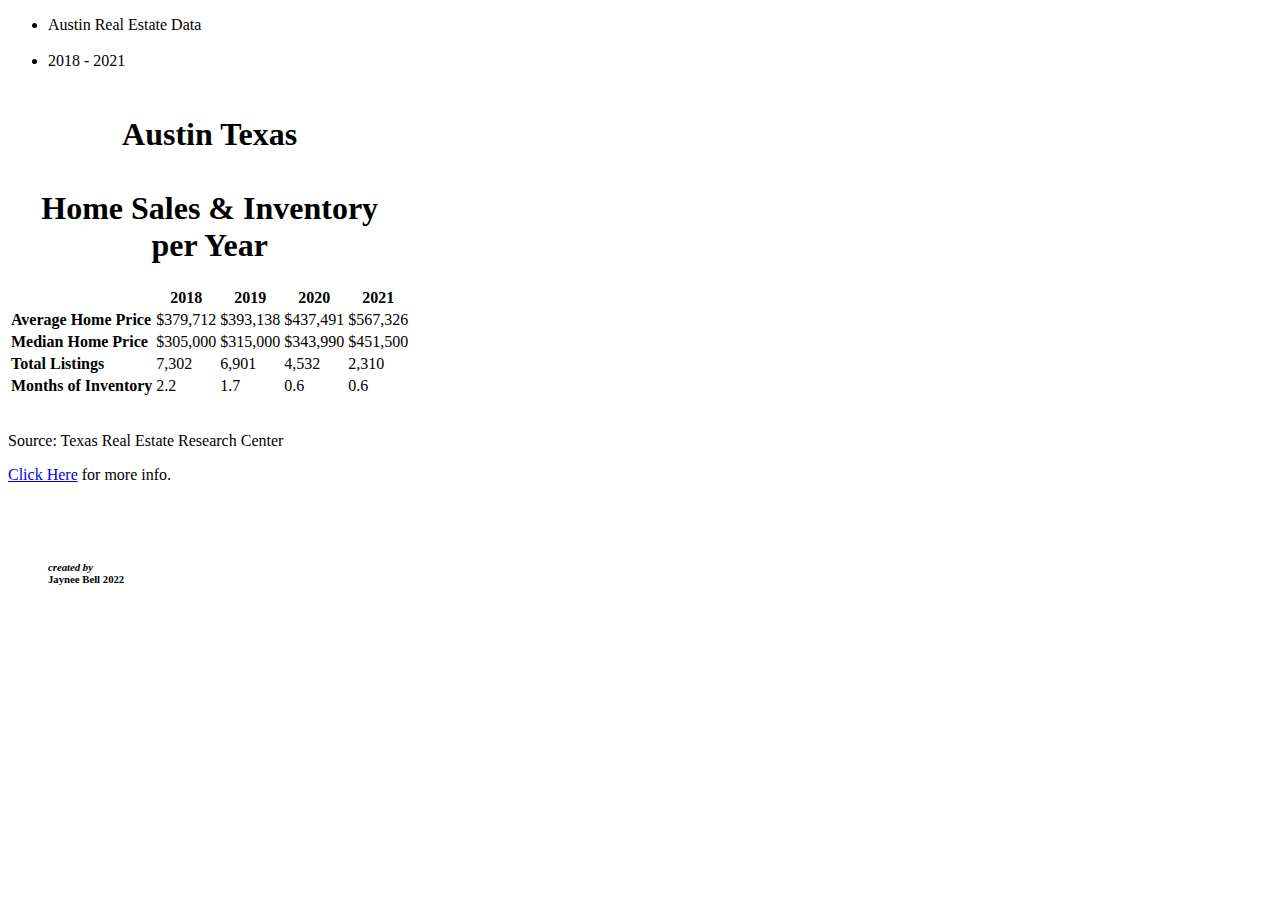
==== listproject.html @ 63534575 "HTML and CSS" ====
<!DOCTYPE html>
<html>
<head>
  <title>Austin Housing Market Data</title>
  <link href="https://fonts.googleapis.com/css?family=Lato: 100,300,400,700|Luckiest+Guy|Oxygen:300,400" rel="stylesheet">
  <link href="list project.css" type="text/css" rel="stylesheet">
</head>
<body>

  <ul class="navigation">
    <li>Austin Real Estate Data</li><br>
    <li>2018 - 2021</li>

  </ul>
  <h1></h1>


  <div class="container">
  <table>
    <thead>
    <tr>
      <th colspan="5">
        <h1>Austin Texas<br><br>Home Sales & Inventory<br>per Year</h1>
      </th>
    </tr>
    <tr>
      <th></th>
      <th><strong>2018</strong></th>
      <th><strong>2019</strong></th>
      <th><strong>2020</strong></th>
      <th><strong>2021</strong></th>
    </tr>
  </thead>
    <tbody>
      <tr>
        <td><strong>Average Home Price</strong></td>
        <td>$379,712	</td>
        <td>$393,138</td>
        <td>$437,491</td>
        <td>$567,326</td>
      </tr>
      <tr>
        <td><strong>Median Home Price</strong></td>
        <td>$305,000</td>
        <td>$315,000</td>
        <td>$343,990</td>
        <td>$451,500</td>
      </tr>
      <tr>
        <td><strong>Total Listings</strong></td>
        <td>7,302</td>
        <td>6,901</td>       
        <td>4,532</td>
        <td>2,310</td>
      </tr>
      <tr>
        <td><strong>Months of Inventory</strong></td>
        <td>2.2</td>
        <td>1.7</td>
        <td>0.6</td>
        <td>0.6</td>
      </tr>
    </tbody>
  </table><br>
</div>
<p>Source: Texas Real Estate Research Center</p>
<p><a href="https://www.recenter.tamu.edu/data/housing-activity/#!/activity/MSA/Austin-Round_Rock"
target="_blank">Click Here</a> for more info.</p><br><br>

<ul class="footer"><h6> <em>created by</em> <br>Jaynee Bell 2022</h6>
</ul>
</body>
</html>
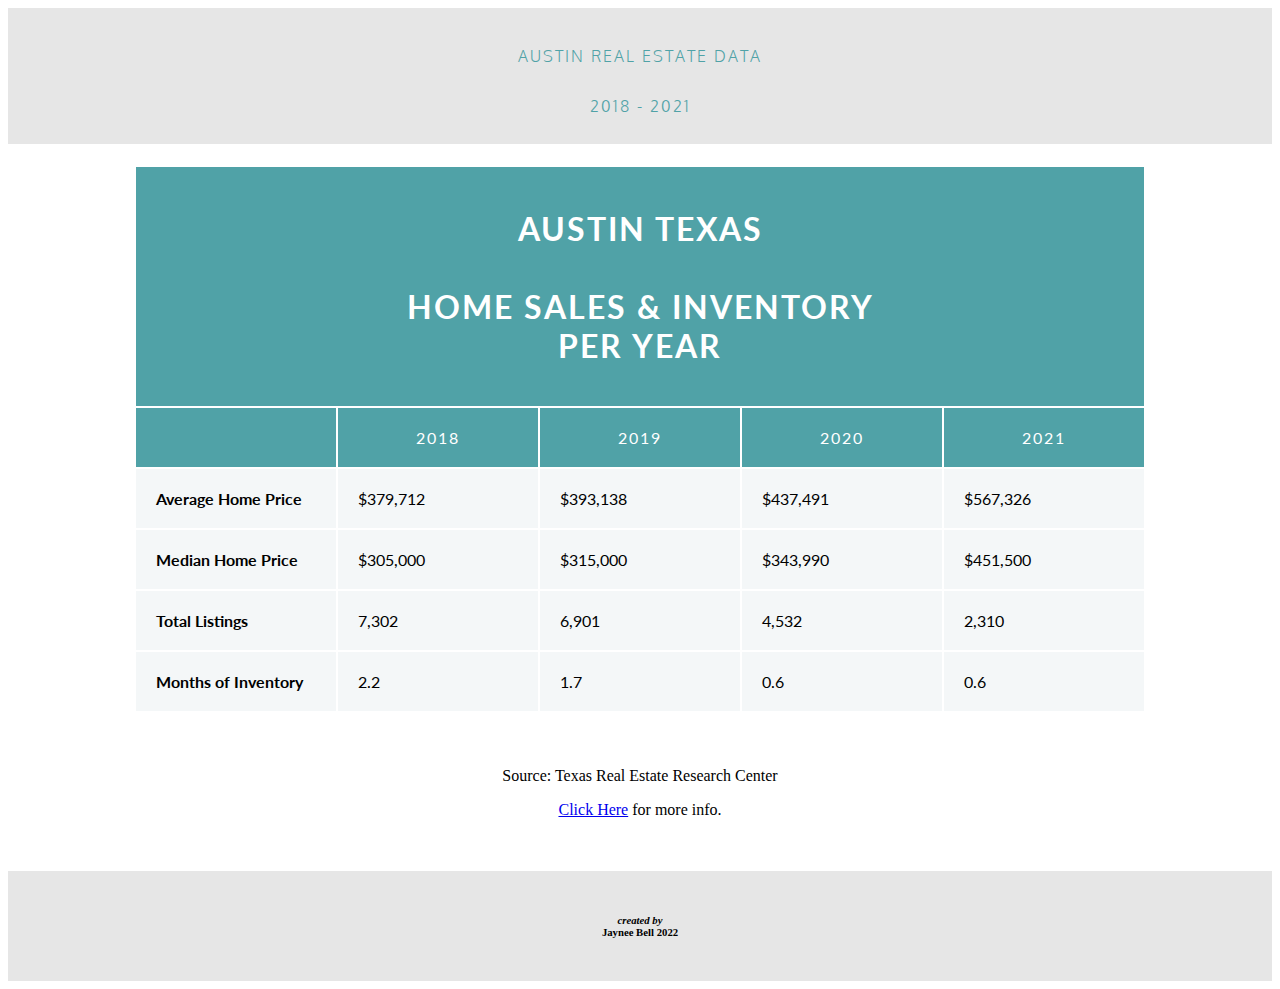
==== commit e0f5775a: "updated name in code to match css" ====
--- a/listproject.html
+++ b/listproject.html
@@ -3,7 +3,7 @@
 <head>
   <title>Austin Housing Market Data</title>
   <link href="https://fonts.googleapis.com/css?family=Lato: 100,300,400,700|Luckiest+Guy|Oxygen:300,400" rel="stylesheet">
-  <link href="list project.css" type="text/css" rel="stylesheet">
+  <link href="listproject.css" type="text/css" rel="stylesheet">
 </head>
 <body>
 
@@ -70,4 +70,4 @@
 <ul class="footer"><h6> <em>created by</em> <br>Jaynee Bell 2022</h6>
 </ul>
 </body>
-</html>+</html>
--- a/listproject.css
+++ b/listproject.css
@@ -0,0 +1,100 @@
+listproject.css
+body {
+  background: #EEE;
+  margin: 0;
+  padding: 0;
+}
+
+/* Navigation */
+
+.navigation {
+  box-sizing: border-box;
+  background-color: #e6e6e6;
+  overflow: auto;
+  padding: 18px 50px;
+  position: relative;
+  top: 0;
+  width: 100%;
+  z-index: 999;
+
+}
+
+ul {
+  padding: 0;
+  margin: 0;
+}
+body {
+  text-align: center;
+  margin top; 5px;
+}
+li {
+  color: #50A2A7;
+  display: inline-block;
+  font-family: 'Oxygen', sans-serif;
+  font-size: 16px;
+  font-weight: 300;
+  letter-spacing: 2px;
+  margin: 0;
+  padding: 20px 18px 10px 18px;
+  text-transform: uppercase;
+}
+
+.active {
+  color: #88CCF1;
+}
+
+/* Table */
+
+table {
+  height: 40%;
+  left: 10%;
+  margin: 20px auto;
+  overflow-y: scroll;
+  position: static;
+  width: 80%;
+}
+
+thead th {
+  text-align: center;
+  background: #50A2A7;
+  color: #FFF;
+  font-family: 'Lato', sans-serif;
+  font-size: 16px;
+  font-weight: 100;
+  letter-spacing: 2px;
+  text-transform: uppercase;
+}
+
+tr {
+  background: #f4f7f8;
+  border-bottom: 1px solid #FFF;
+  margin-bottom: 5px;
+}
+
+th, td {
+  font-family: 'Lato', sans-serif;
+  font-weight: 400;
+  padding: 20px;
+  text-align: left;
+  width: 15%;
+}
+
+.search {
+  background-color: #FFF;
+  border: 1px solid #DDD;
+  border-radius: 3px;
+  color: #AAA;
+  padding: 20px;
+  margin: 50px auto 0px auto;
+  width: 77%;
+}
+.footer {
+  box-sizing: border-box;
+  background-color: #e6e6e6;
+  overflow: auto;
+  padding: 18px 50px;
+
+  top: 0;
+  width: 100%;
+  z-index: 999;
+}
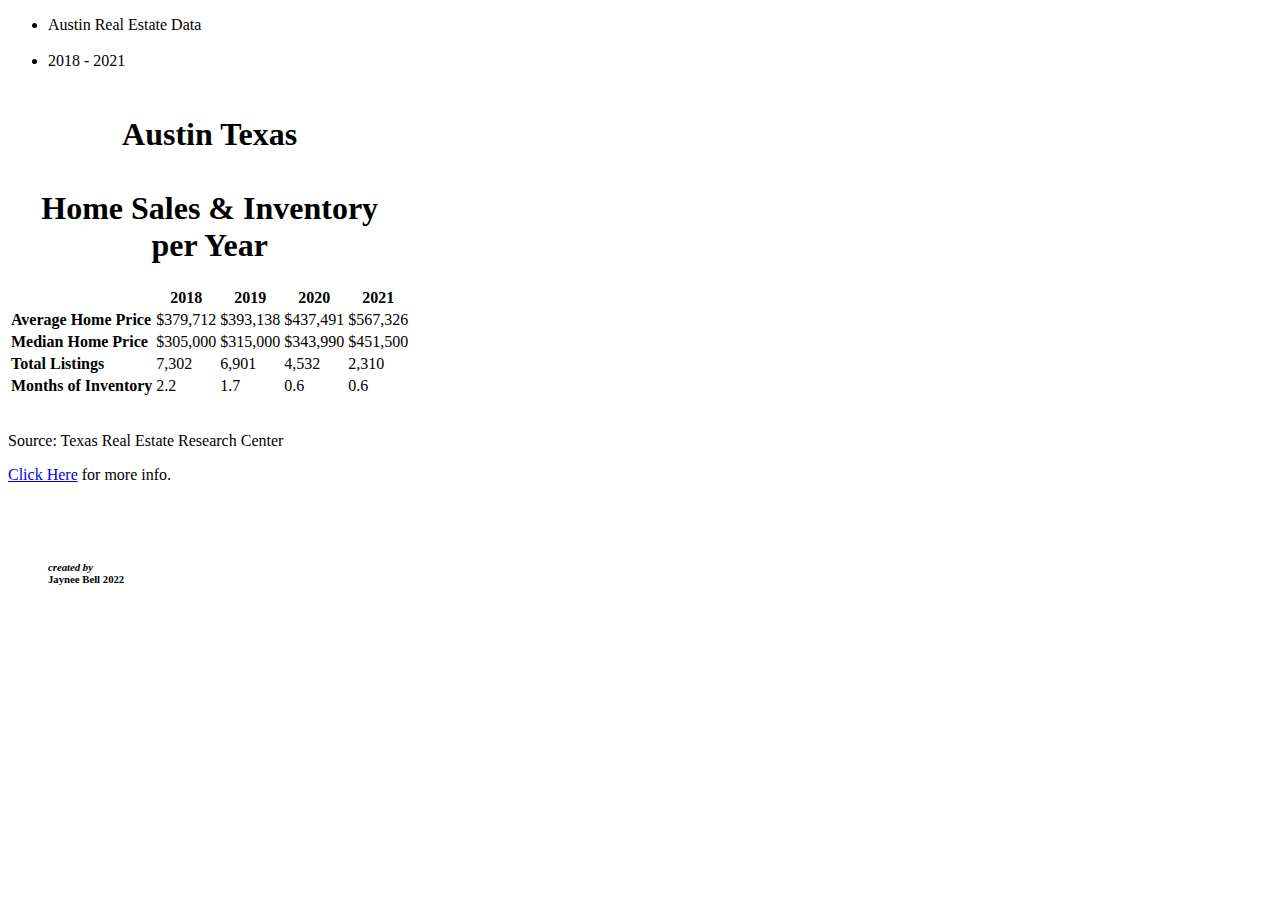
==== commit 31350eed: "style name correction" ====
--- a/listproject.html
+++ b/listproject.html
@@ -3,7 +3,7 @@
 <head>
   <title>Austin Housing Market Data</title>
   <link href="https://fonts.googleapis.com/css?family=Lato: 100,300,400,700|Luckiest+Guy|Oxygen:300,400" rel="stylesheet">
-  <link href="listproject.css" type="text/css" rel="stylesheet">
+  <link href="style.css" type="text/css" rel="stylesheet">
 </head>
 <body>
 
